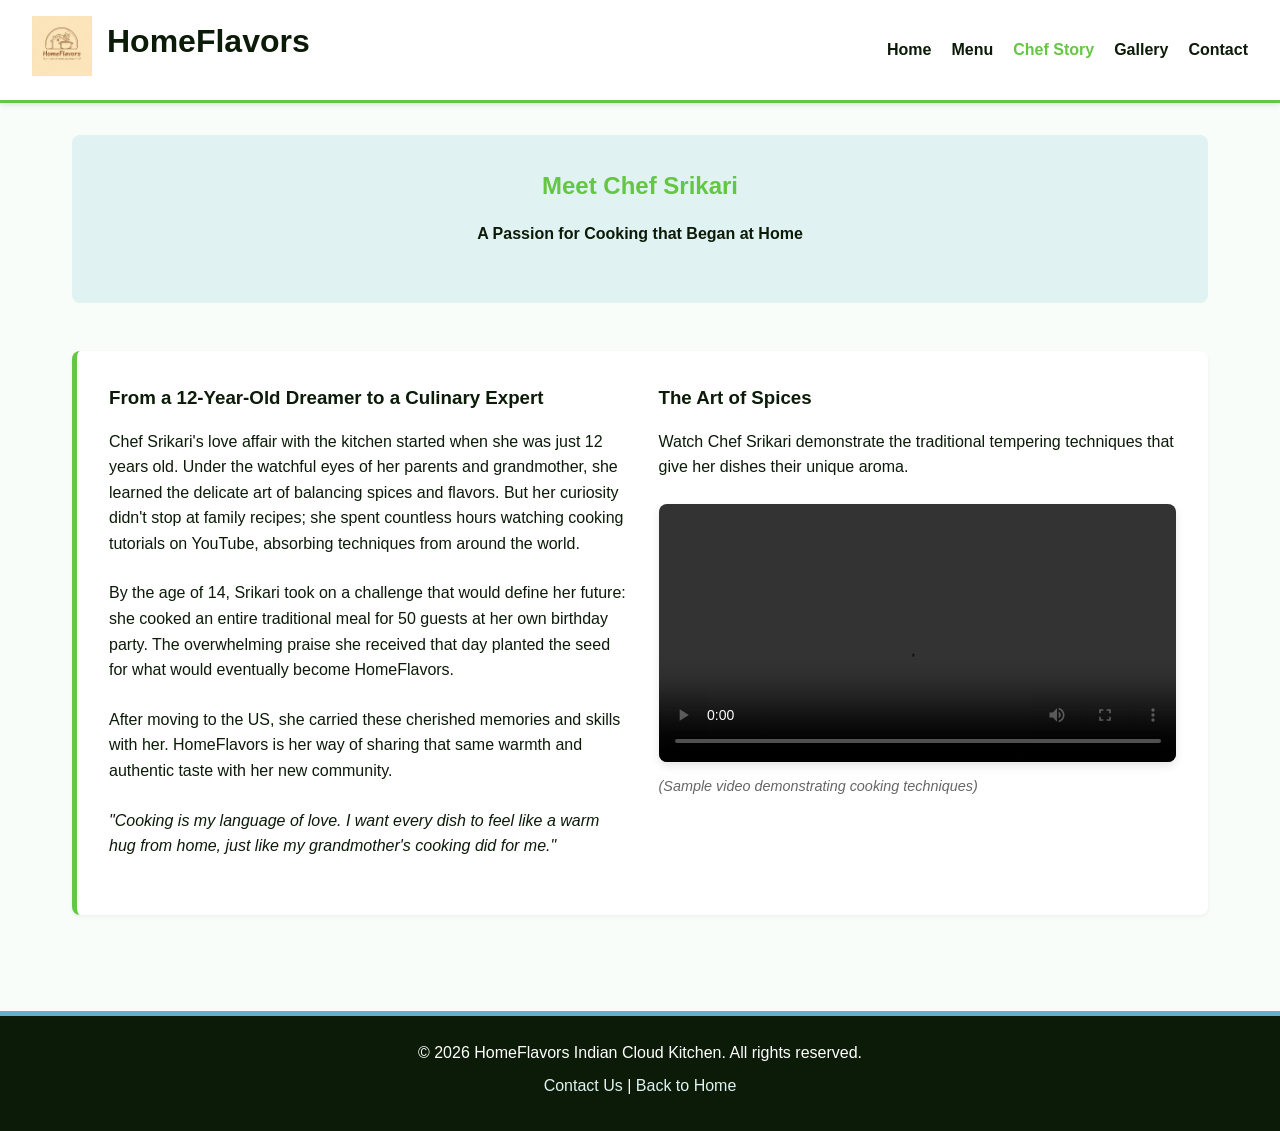
==== chef_story.html @ 2a3d7c94 "first commit" ====
<!DOCTYPE html>
<html lang="en">

<head>
    <meta charset="UTF-8">
    <meta name="viewport" content="width=device-width, initial-scale=1.0">
    <meta name="description"
        content="Meet Chef Srikari, the culinary artist behind HomeFlavors. A journey of passion, tradition, and homemade perfection.">
    <meta name="keywords" content="Chef Srikari, indian chef story, culinary journey, home cooking">
    <title>Chef Story - HomeFlavors Indian Cloud Kitchen</title>
    <link rel="stylesheet" href="style.css">
</head>

<body>

    <header>
        <div class="logo-container">
            <a href="index.html"><img src="logo.jpeg" alt="HomeFlavors Logo" class="logo-img"></a>
            <h1>HomeFlavors</h1>
        </div>
        <nav>
            <ul>
                <li><a href="index.html">Home</a></li>
                <li><a href="menu.html">Menu</a></li>
                <li><a href="chef_story.html" class="active">Chef Story</a></li>
                <li><a href="gallery.html">Gallery</a></li>
                <li><a href="contact.html">Contact</a></li>
            </ul>
        </nav>
    </header>

    <main>
        <section class="hero">
            <h2>Meet Chef Srikari</h2>
            <p><strong>A Passion for Cooking that Began at Home</strong></p>
        </section>

        <section class="content-section">
            <div style="display: flex; flex-wrap: wrap; gap: 2rem; align-items: start;">
                <div style="flex: 1; min-width: 300px;">
                    <h3>From a 12-Year-Old Dreamer to a Culinary Expert</h3>
                    <p>Chef Srikari's love affair with the kitchen started when she was just 12 years old. Under the
                        watchful eyes of her parents and grandmother, she learned the delicate art of balancing spices
                        and flavors. But her curiosity didn't stop at family recipes; she spent countless hours watching
                        cooking tutorials on YouTube, absorbing techniques from around the world.</p>
                    <p>By the age of 14, Srikari took on a challenge that would define her future: she cooked an entire
                        traditional meal for 50 guests at her own birthday party. The overwhelming praise she received
                        that day planted the seed for what would eventually become HomeFlavors.</p>
                    <p>After moving to the US, she carried these cherished memories and skills with her. HomeFlavors is
                        her way of sharing that same warmth and authentic taste with her new community.</p>
                    <p><em>"Cooking is my language of love. I want every dish to feel like a warm hug from home, just
                            like my grandmother's cooking did for me."</em></p>
                </div>
                <div style="flex: 1; min-width: 300px;">
                    <h3>The Art of Spices</h3>
                    <p>Watch Chef Srikari demonstrate the traditional tempering techniques that give her dishes their
                        unique aroma.</p>

                    <!-- Video Requirement: Using a sample video URL as a placeholder -->
                    <video controls width="100%" style="border-radius: 8px; box-shadow: 0 4px 8px rgba(0,0,0,0.1);">
                        <source src="https://www.w3schools.com/html/mov_bbb.mp4" type="video/mp4">
                        Your browser does not support the video tag.
                    </video>
                    <p style="font-size: 0.9rem; color: #666; margin-top: 5px;"><em>(Sample video demonstrating cooking
                            techniques)</em></p>
                </div>
            </div>
        </section>
    </main>

    <footer>
        <p>&copy; 2026 HomeFlavors Indian Cloud Kitchen. All rights reserved.</p>
        <p><a href="contact.html">Contact Us</a> | <a href="index.html">Back to Home</a></p>
    </footer>

</body>

</html>
---- style.css ----
/* Reset and Base Styles */
* {
    box-sizing: border-box;
    margin: 0;
    padding: 0;
}

:root {
    --text: #0b1b08;
    --background: #f9fdf9;
    --primary: #64c643;
    --secondary: #e0f2f1;
    /* Lighter teal for better contrast */
    --accent: #65add0;
    --white: #ffffff;
    --error: #d32f2f;
}

body {
    font-family: 'Segoe UI', Tahoma, Geneva, Verdana, sans-serif;
    line-height: 1.6;
    color: var(--text);
    background-color: var(--background);
}

/* Header Styles */
header {
    background-color: var(--white);
    padding: 1rem 2rem;
    box-shadow: 0 2px 5px rgba(0, 0, 0, 0.1);
    display: flex;
    justify-content: space-between;
    align-items: center;
    border-bottom: 3px solid var(--primary);
}

.logo-container {
    display: flex;
    align-items: center;
}

.logo-img {
    height: 60px;
    margin-right: 15px;
}

nav ul {
    list-style: none;
    display: flex;
    gap: 20px;
}

nav a {
    text-decoration: none;
    color: var(--text);
    font-weight: 600;
    transition: color 0.3s;
}

nav a:hover,
nav a.active {
    color: var(--primary);
}

/* Main Content Styles */
main {
    max-width: 1200px;
    margin: 0 auto;
    padding: 2rem;
    min-height: 80vh;
}

h1,
h2,
h3 {
    margin-bottom: 1rem;
    color: var(--text);
}

h2 {
    color: var(--primary);
}

p {
    margin-bottom: 1.5rem;
}

/* Section Styles */
.hero {
    text-align: center;
    margin-bottom: 3rem;
    background-color: var(--secondary);
    padding: 2rem;
    border-radius: 8px;
    color: var(--text);
}

.hero-img {
    width: 100%;
    max-height: 400px;
    object-fit: cover;
    border-radius: 8px;
    box-shadow: 0 4px 8px rgba(0, 0, 0, 0.1);
    margin-bottom: 1.5rem;
}

.content-section {
    background: var(--white);
    padding: 2rem;
    border-radius: 8px;
    box-shadow: 0 2px 4px rgba(0, 0, 0, 0.05);
    margin-bottom: 2rem;
    border-left: 5px solid var(--primary);
}

/* Table Styles */
table {
    width: 100%;
    border-collapse: collapse;
    margin-top: 1rem;
}

th,
td {
    padding: 12px;
    text-align: left;
    border-bottom: 1px solid #ddd;
}

th {
    background-color: var(--secondary);
    font-weight: bold;
    color: var(--text);
}

/* Form Styles */
form {
    max-width: 600px;
    margin: 0 auto;
    background: var(--white);
    padding: 2rem;
    border-radius: 8px;
    box-shadow: 0 4px 6px rgba(0, 0, 0, 0.1);
    border-top: 5px solid var(--primary);
}

.form-group {
    margin-bottom: 1.5rem;
}

label {
    display: block;
    margin-bottom: 0.5rem;
    font-weight: 600;
    color: var(--text);
}

.required {
    color: var(--error);
    margin-left: 4px;
}

input,
textarea {
    width: 100%;
    padding: 12px;
    border: 2px solid #e0e0e0;
    border-radius: 6px;
    font-size: 1rem;
    background-color: var(--background);
    transition: border-color 0.3s;
}

input:focus,
textarea:focus {
    outline: none;
    border-color: var(--primary);
    box-shadow: 0 0 0 3px rgba(100, 198, 67, 0.2);
}

button {
    background-color: var(--primary);
    color: var(--white);
    padding: 12px 24px;
    border: none;
    border-radius: 6px;
    cursor: pointer;
    font-size: 1.1rem;
    transition: all 0.3s ease;
    font-weight: bold;
    width: 100%;
    text-transform: uppercase;
    letter-spacing: 1px;
}

button:hover {
    background-color: #4da532;
    /* Darker shade of primary */
    transform: translateY(-2px);
    box-shadow: 0 4px 8px rgba(0, 0, 0, 0.15);
}

/* Gallery Styles */
.gallery-grid {
    display: grid;
    grid-template-columns: repeat(auto-fit, minmax(250px, 1fr));
    gap: 20px;
}

figure {
    background: var(--white);
    padding: 10px;
    border-radius: 8px;
    box-shadow: 0 2px 4px rgba(0, 0, 0, 0.1);
    transition: transform 0.3s;
}

figure:hover {
    transform: scale(1.02);
}

figure img {
    width: 100%;
    height: 200px;
    object-fit: cover;
    border-radius: 4px;
}

figcaption {
    text-align: center;
    margin-top: 10px;
    font-size: 0.9rem;
    color: var(--text);
}

/* Footer Styles */
footer {
    background-color: var(--text);
    color: var(--white);
    text-align: center;
    padding: 1.5rem;
    margin-top: 2rem;
    border-top: 5px solid var(--accent);
}

footer a {
    color: var(--secondary);
    text-decoration: none;
}

footer p {
    margin-bottom: 0.5rem;
}
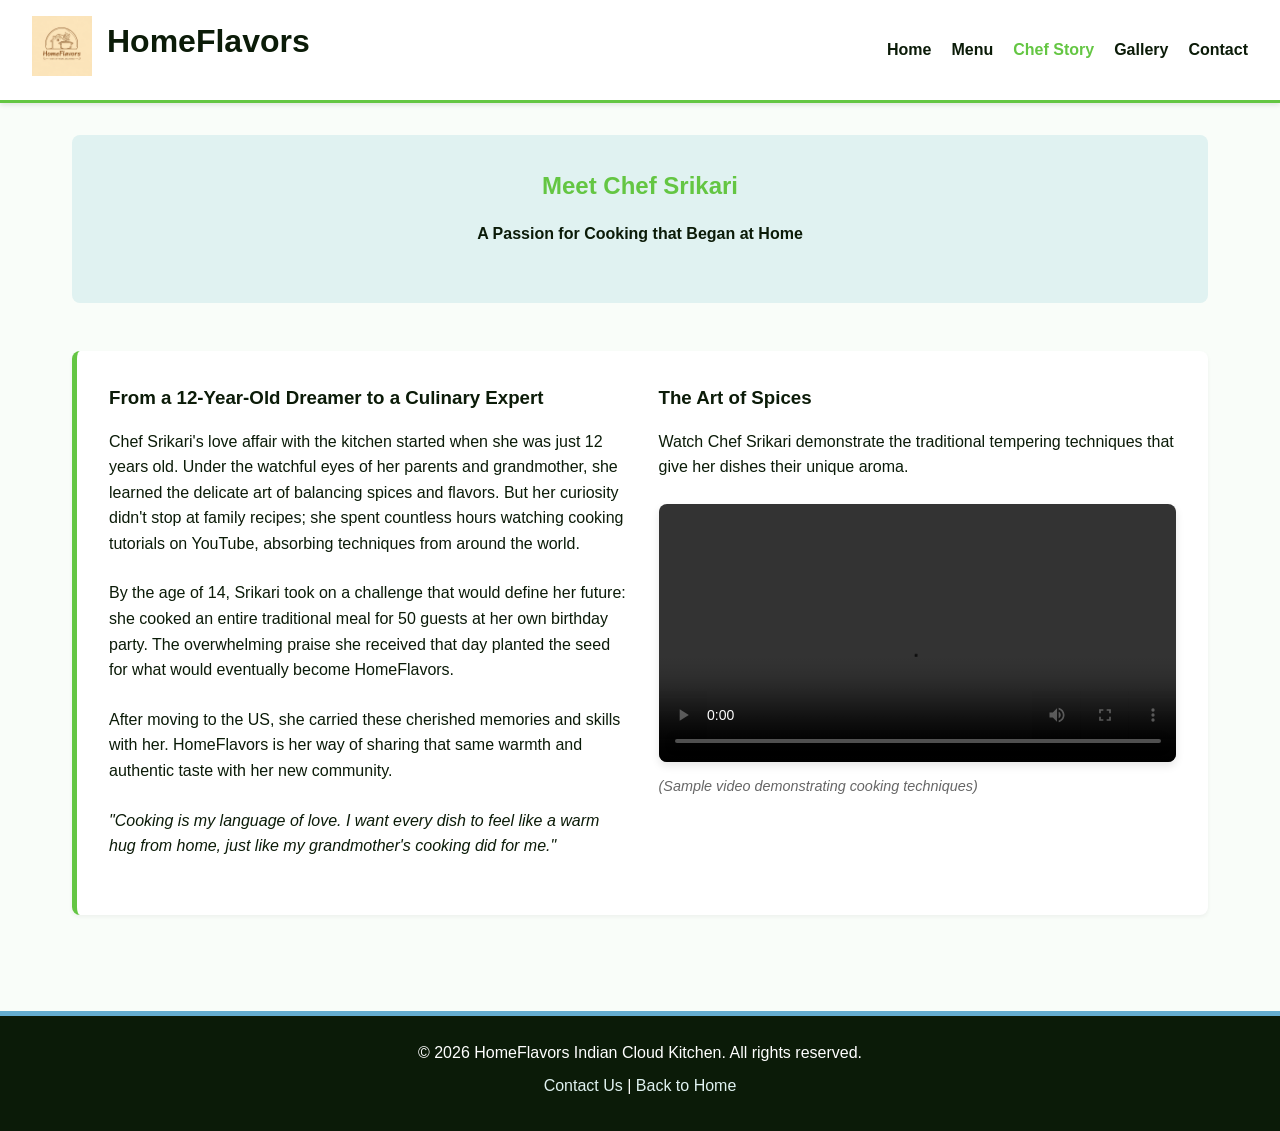
==== commit 2cf60d88: "Second Commit" ====
--- a/chef_story.html
+++ b/chef_story.html
@@ -2,11 +2,6 @@
 <html lang="en">
 
 <head>
-    <meta charset="UTF-8">
-    <meta name="viewport" content="width=device-width, initial-scale=1.0">
-    <meta name="description"
-        content="Meet Chef Srikari, the culinary artist behind HomeFlavors. A journey of passion, tradition, and homemade perfection.">
-    <meta name="keywords" content="Chef Srikari, indian chef story, culinary journey, home cooking">
     <title>Chef Story - HomeFlavors Indian Cloud Kitchen</title>
     <link rel="stylesheet" href="style.css">
 </head>
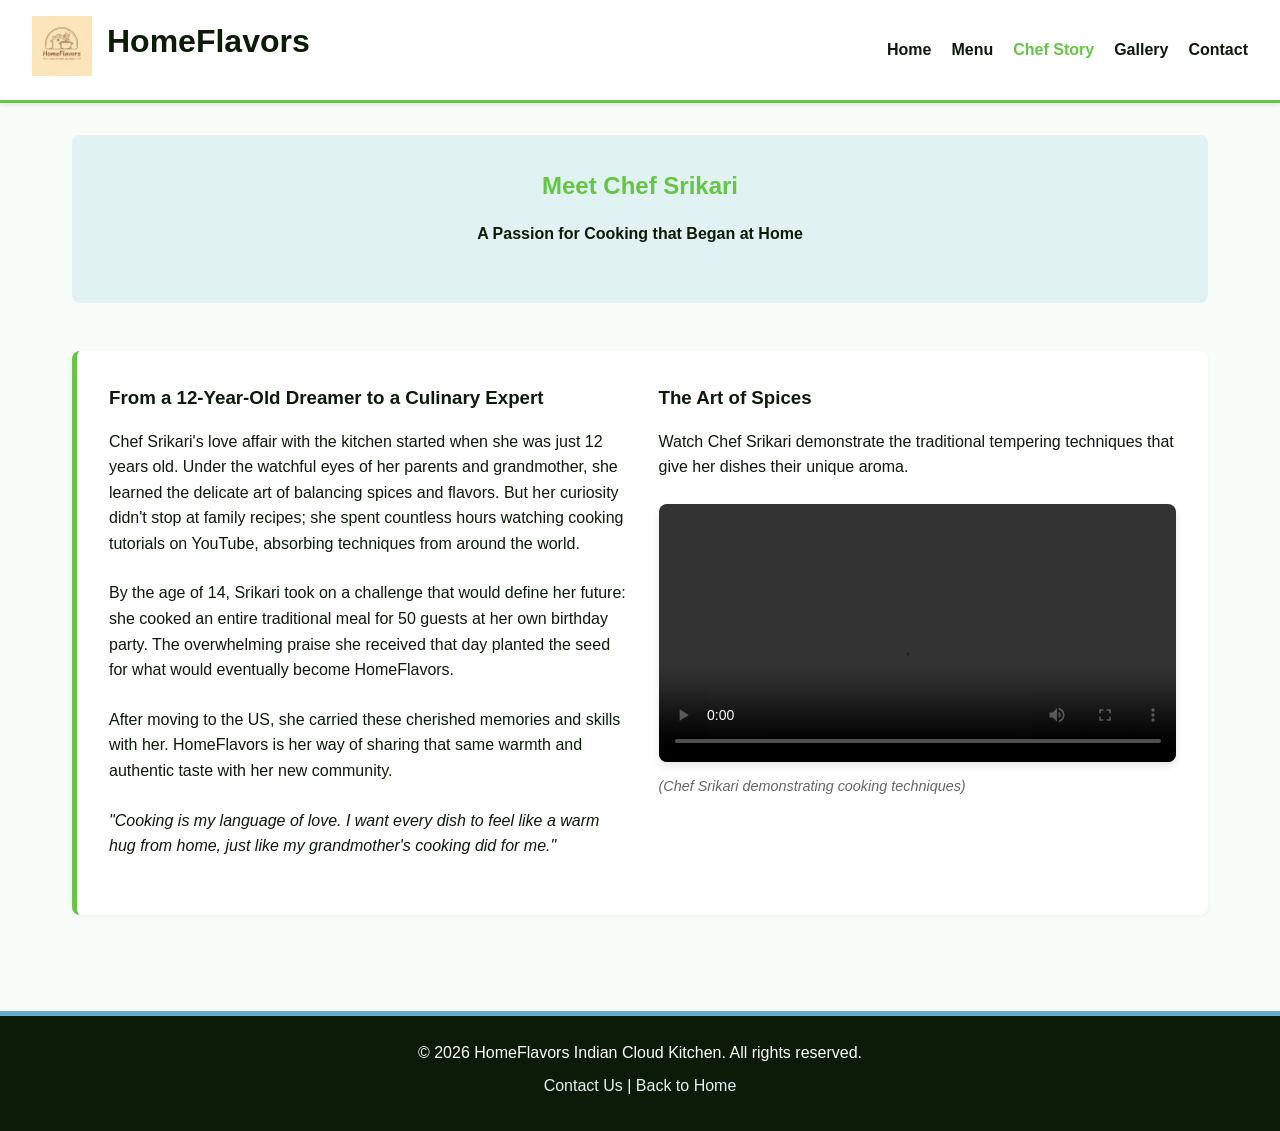
==== commit 332bd650: "Add Chef Story and Menu Details, with minor Contact and Gallery Page updations" ====
--- a/chef_story.html
+++ b/chef_story.html
@@ -51,12 +51,12 @@
                     <p>Watch Chef Srikari demonstrate the traditional tempering techniques that give her dishes their
                         unique aroma.</p>
 
-                    <!-- Video Requirement: Using a sample video URL as a placeholder -->
+                    <!-- Video Requirement: Using a local video file -->
                     <video controls width="100%" style="border-radius: 8px; box-shadow: 0 4px 8px rgba(0,0,0,0.1);">
-                        <source src="https://www.w3schools.com/html/mov_bbb.mp4" type="video/mp4">
+                        <source src="chef_cooking_closeup.mp4" type="video/mp4">
                         Your browser does not support the video tag.
                     </video>
-                    <p style="font-size: 0.9rem; color: #666; margin-top: 5px;"><em>(Sample video demonstrating cooking
+                    <p style="font-size: 0.9rem; color: #666; margin-top: 5px;"><em>(Chef Srikari demonstrating cooking
                             techniques)</em></p>
                 </div>
             </div>
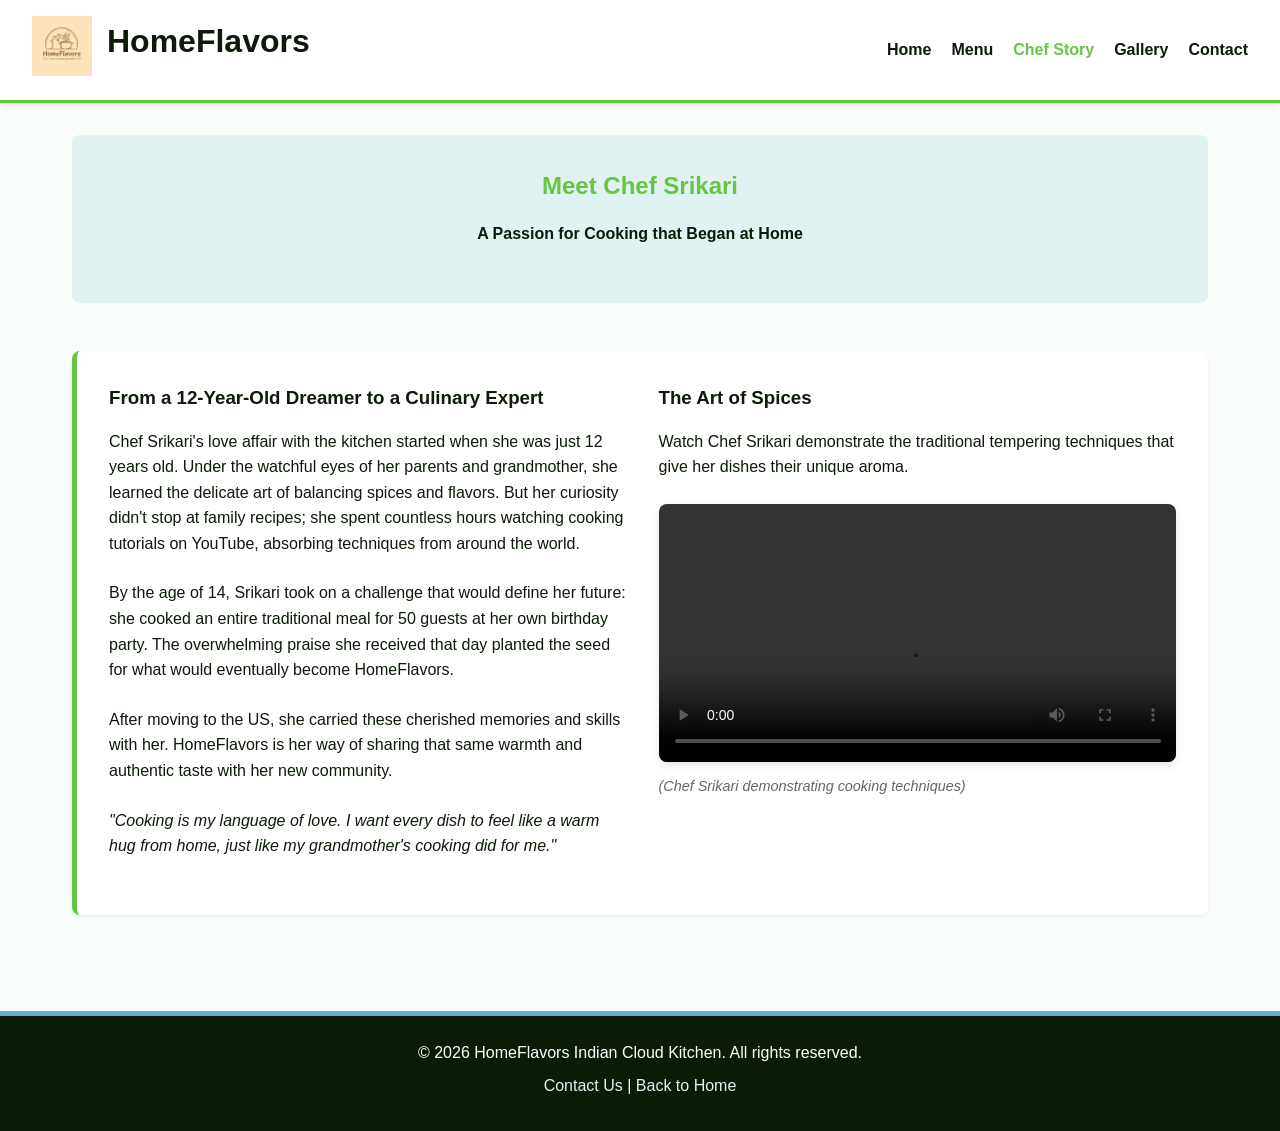
==== commit 59570bcb: "Add google analytics code" ====
--- a/chef_story.html
+++ b/chef_story.html
@@ -4,6 +4,15 @@
 <head>
     <title>Chef Story - HomeFlavors Indian Cloud Kitchen</title>
     <link rel="stylesheet" href="style.css">
+    <!-- Google tag (gtag.js) -->
+    <script async src="https://www.googletagmanager.com/gtag/js?id=G-X9JF8J9WZ1"></script>
+    <script>
+        window.dataLayer = window.dataLayer || [];
+        function gtag() { dataLayer.push(arguments); }
+        gtag('js', new Date());
+
+        gtag('config', 'G-X9JF8J9WZ1');
+    </script>
 </head>
 
 <body>
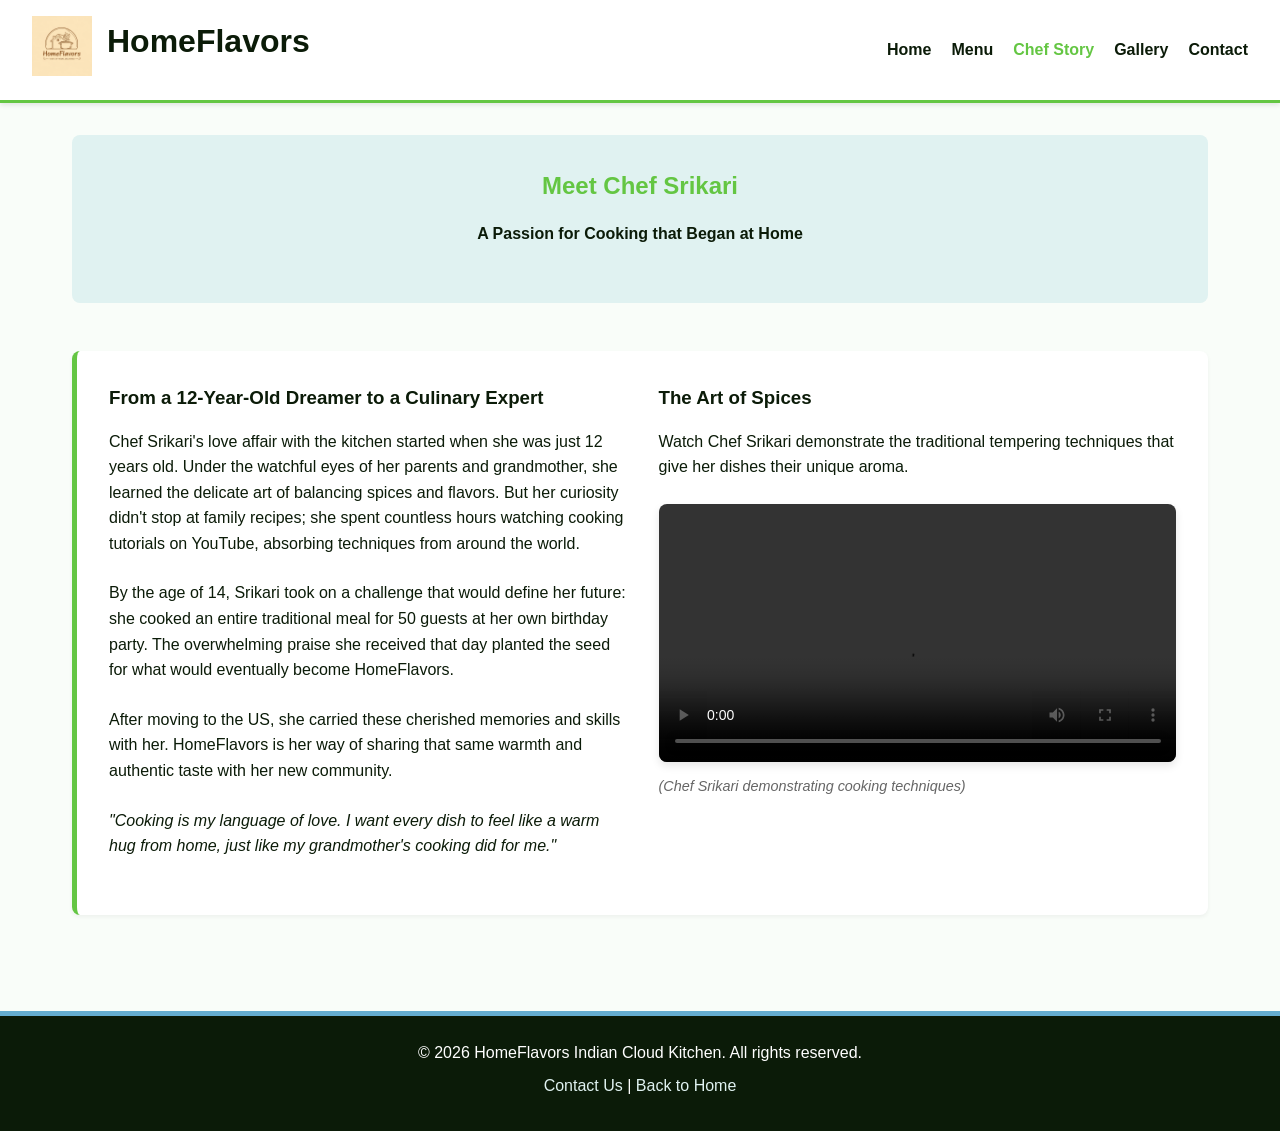
==== commit 21322d9f: "Add meta tag" ====
--- a/chef_story.html
+++ b/chef_story.html
@@ -4,6 +4,9 @@
 <head>
     <title>Chef Story - HomeFlavors Indian Cloud Kitchen</title>
     <link rel="stylesheet" href="style.css">
+    <meta name="description"
+        content="Read the inspiring story of Chef Srikari and her passion for authentic, homemade Indian cooking.">
+    <meta name="keywords" content="Chef Srikari, Indian chef, cooking story, authentic Indian recipes, culinary expert">
     <!-- Google tag (gtag.js) -->
     <script async src="https://www.googletagmanager.com/gtag/js?id=G-X9JF8J9WZ1"></script>
     <script>
